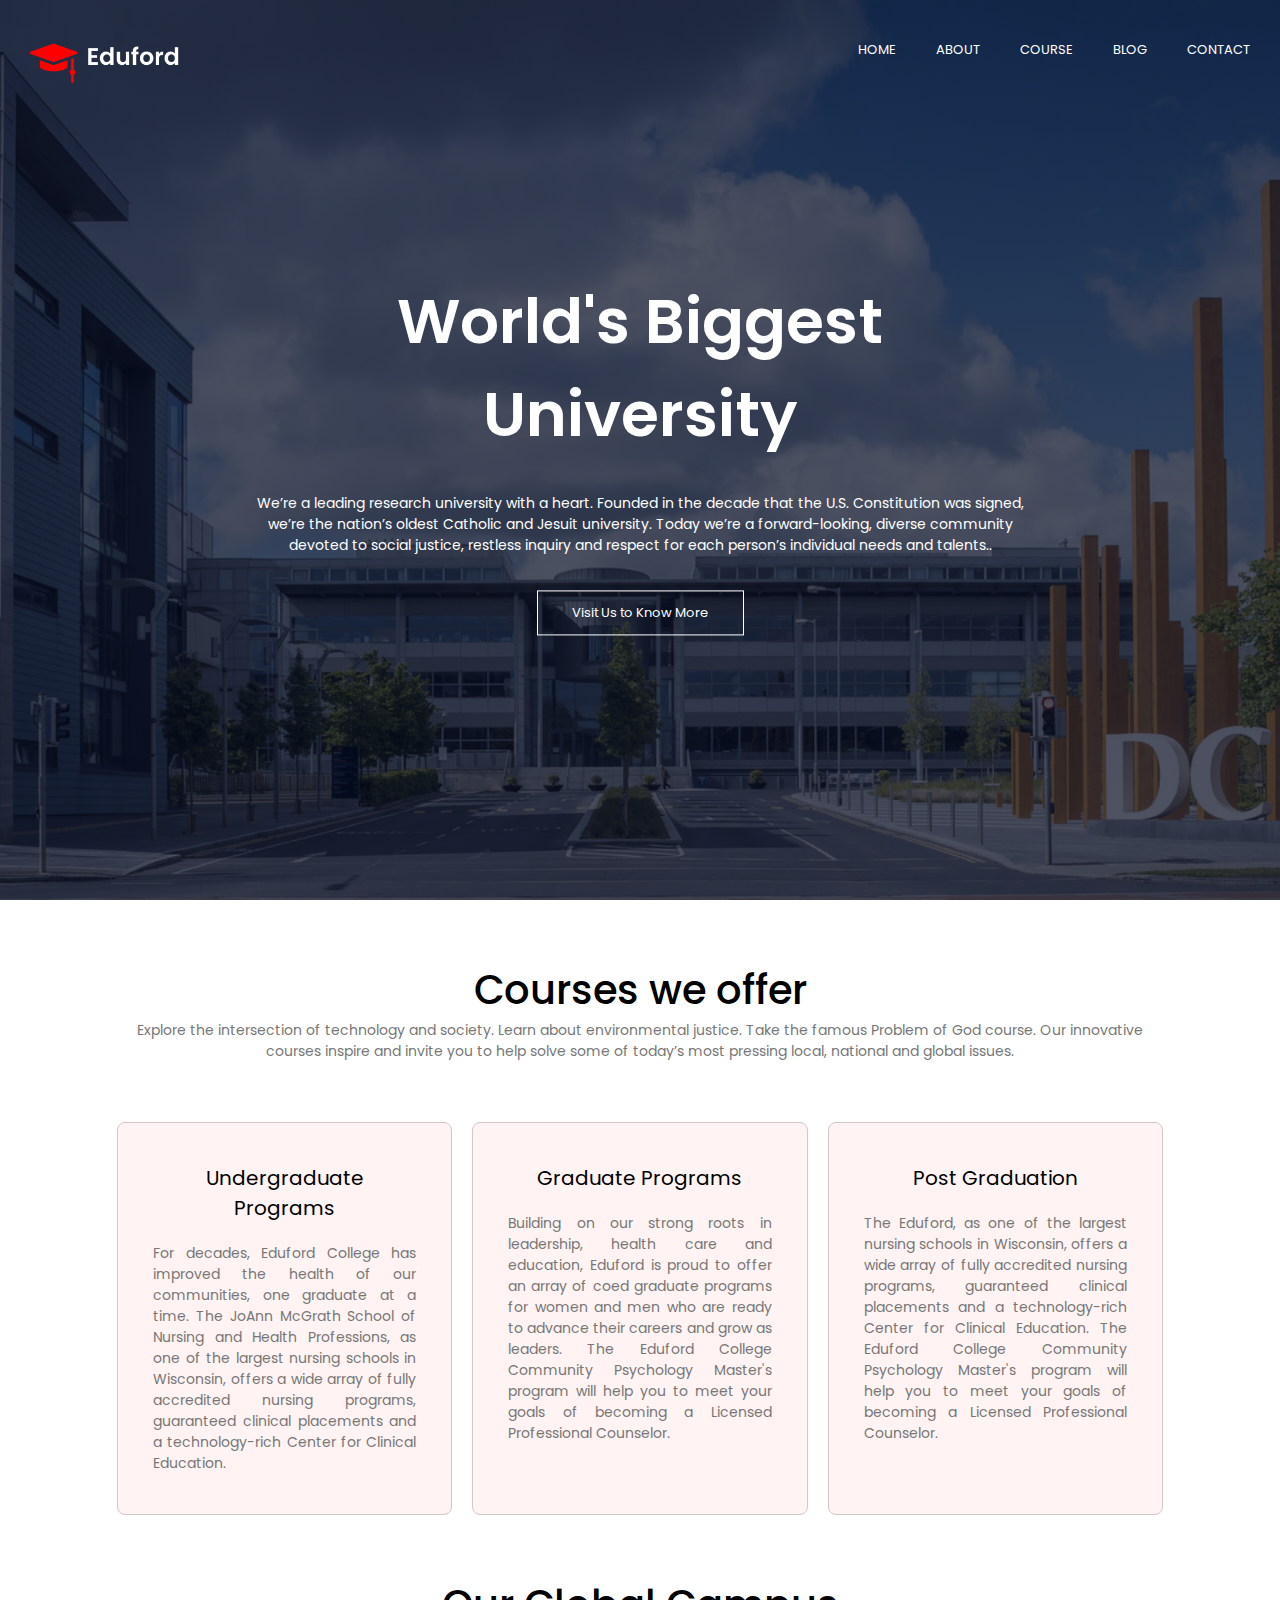
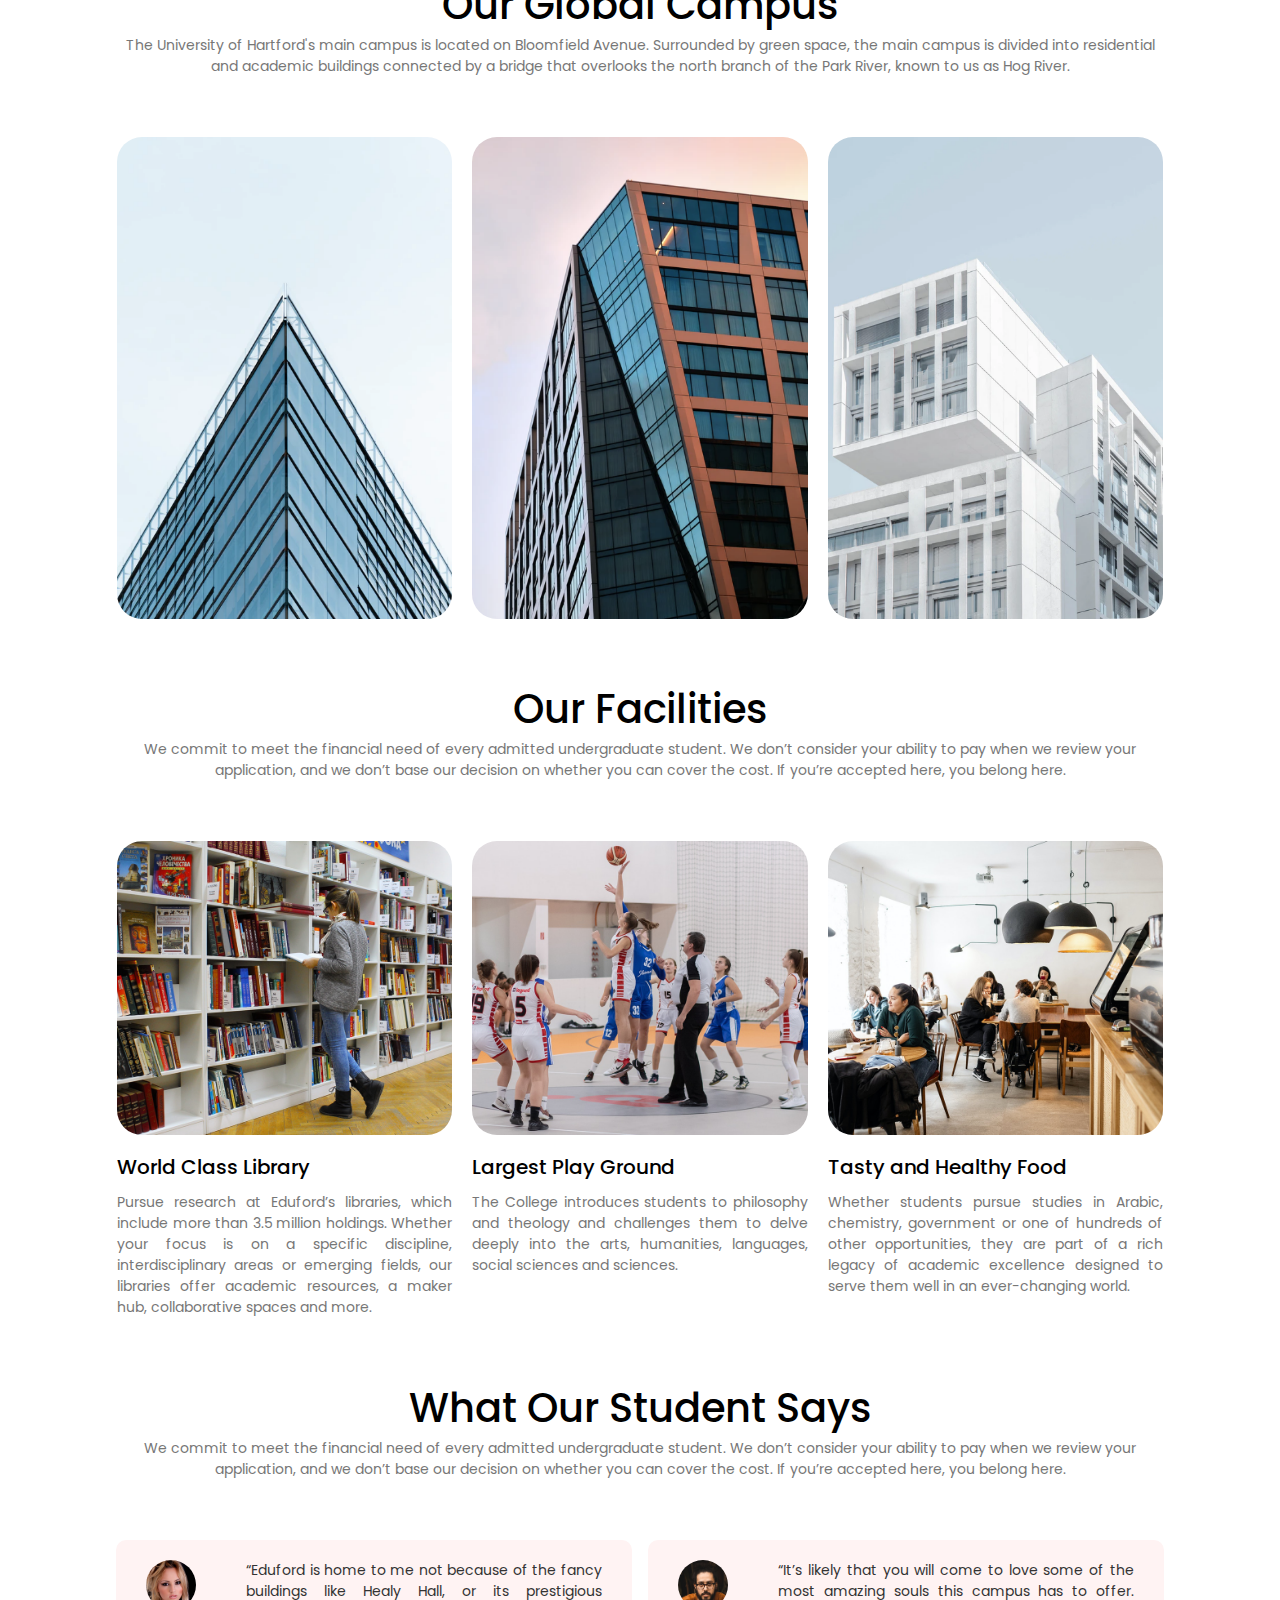
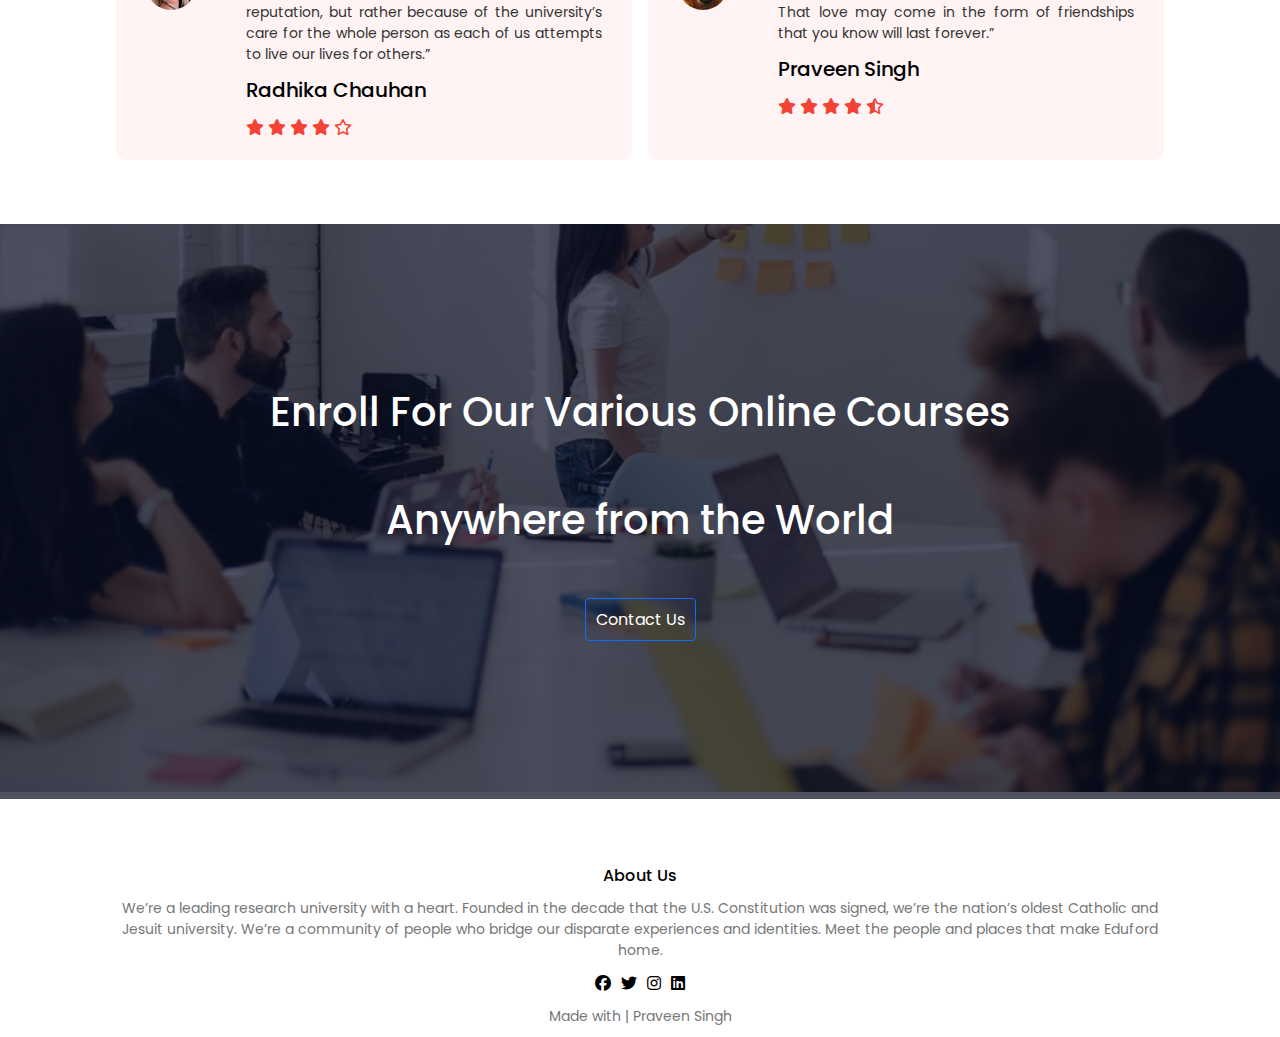
==== index.html @ 40aa1615 "initial commit" ====
<!DOCTYPE html>
<html lang="en">

<head>
    <meta charset="UTF-8">
    <meta http-equiv="X-UA-Compatible" content="IE=edge">
    <meta name="viewport" content="width=device-width, initial-scale=1.0">
    <link rel="stylesheet" href="style.css">
    <link rel="stylesheet" href="https://cdnjs.cloudflare.com/ajax/libs/font-awesome/6.3.0/css/all.min.css" />
    <title>Eduford University (Home)</title>
</head>

<body>
    <section class="header">
        <nav class="flex">
            <a href=""><img src="./eduford_img/logo.png" width="150" alt="Company Logo"></a>
            <div class="nav-links flex" id="navLinks">
                <i class="fa fa-times" onclick="hideMenu()" id="times"></i><br>
                <a href="#" class="links">HOME</a>
                <a href="./about.html" class="links" target="_blank">ABOUT</a>
                <a href="./courses.html" class="links" target="_blank">COURSE</a>
                <a href="./blog.html" class="links" target="_blank">BLOG</a>
                <a href="./contact.html" class="links">CONTACT</a>
            </div>
            <i class="fa fa-bars" onclick="showMenu()" id="bars"></i>
        </nav>
        <div class="text-box">
            <h1>World's Biggest University</h1>
            <p>We’re a leading research university with a heart. Founded in the decade that the U.S. Constitution was
                signed, we’re the nation’s oldest Catholic and Jesuit university. Today we’re a forward-looking, diverse
                community devoted to social justice, restless inquiry and respect for each person’s individual needs and
                talents..
            </p>
            <a href="" class="btn">Visit Us to Know More</a>
        </div>
    </section>



    <section class="main container">
        <div class="main-head">
            <h2>Courses we offer</h2>
            <p>Explore the intersection of technology and society. Learn about environmental justice. Take the famous
                Problem of God course. Our innovative courses inspire and invite you to help solve some of today’s most
                pressing local, national and global issues.</p>
        </div>
        <div class="main-cards flex">
            <div class="programs">
                <h3>Undergraduate Programs</h3>
                <p>For decades, Eduford College has improved the health of our communities, one graduate at a time. The
                    JoAnn McGrath School of Nursing and Health Professions, as one of the largest nursing schools in
                    Wisconsin, offers a wide array of fully accredited nursing programs, guaranteed clinical placements
                    and a technology-rich Center for Clinical Education. </p>
            </div>
            <div class="programs">
                <h3>Graduate Programs</h3>
                <p>Building on our strong roots in leadership, health care and education, Eduford is proud to offer an
                    array of coed graduate programs for women and men who are ready to advance their careers and grow as
                    leaders. The Eduford College Community Psychology Master's program will help you to meet your goals
                    of becoming a Licensed Professional Counselor.</p>
            </div>
            <div class="programs">
                <h3>Post Graduation</h3>
                <p>The Eduford, as one of the largest nursing schools in Wisconsin, offers a wide array of fully
                    accredited nursing programs, guaranteed clinical placements and a technology-rich Center for
                    Clinical Education. The Eduford College Community Psychology Master's program will help you to meet
                    your goals of becoming a Licensed Professional Counselor.</p>
            </div>
        </div>

        <!--------------------------------------------- CAMPUS -------------------------------------------------->

        <div class="main-head">
            <h2>Our Global Campus</h2>
            <p>The University of Hartford's main campus is located on Bloomfield Avenue. Surrounded by green space, the
                main campus is divided into residential and academic buildings connected by a bridge that overlooks the
                north branch of the Park River, known to us as Hog River.</p>
        </div>
        <div class="main-cards flex">
            <div class="campus">
                <img src="./eduford_img/london.png" alt="">
                <div class="layer">
                    <h3>LONDON</h3>
                </div>
            </div>
            <div class="campus">
                <img src="./eduford_img/newyork.png" height="570" alt="">
                <div class="layer">
                    <h3>NEW YORK</h3>
                </div>
            </div>
            <div class="campus">
                <img src="./eduford_img/washington.png" height="570" alt="">
                <div class="layer">
                    <h3>WASHINGTON</h3>
                </div>
            </div>
        </div>

        <!--------------------------------------------------FACILITES---------------------------------------------------->

        <div class="main-head">
            <h2>Our Facilities</h2>
            <p>We commit to meet the financial need of every admitted undergraduate student. We don’t consider your
                ability to pay when we review your application, and we don’t base our decision on whether you can cover
                the cost. If you’re accepted here, you belong here.</p>
        </div>
        <div class="main-cards flex">
            <div class="facilites">
                <img src="./eduford_img/library.png" alt="Library">
                <h3>World Class Library</h3>
                <p>Pursue research at Eduford’s libraries, which include more than 3.5 million holdings. Whether your
                    focus is on a specific discipline, interdisciplinary areas or emerging fields, our libraries offer
                    academic resources, a maker hub, collaborative spaces and more.</p>
            </div>
            <div class="facilites">
                <img src="./eduford_img/basketball.png" alt="Basketball">
                <h3>Largest Play Ground</h3>
                <p>The College introduces students to philosophy and theology and challenges them to delve deeply into
                    the arts, humanities, languages, social sciences and sciences.</p>
            </div>
            <div class="facilites">
                <img src="./eduford_img/cafeteria.png" alt="Cafeteria">
                <h3>Tasty and Healthy Food</h3>
                <p>Whether students pursue studies in Arabic, chemistry, government or one of hundreds of other
                    opportunities, they are part of a rich legacy of academic excellence designed to serve them well in
                    an ever-changing world.</p>
            </div>
        </div>

        <!----------------------------------------- REVIEWS ------------------------------------------------------->

        <div class="main-head">
            <h2>What Our Student Says</h2>
            <p>We commit to meet the financial need of every admitted undergraduate student. We don’t consider your
                ability to pay when we review your application, and we don’t base our decision on whether you can cover
                the cost. If you’re accepted here, you belong here.</p>
        </div>
        <div>
            <div class="reviews flex">
                <div class="review flex">
                    <div class="profile">
                        <img src="./eduford_img/user1.jpg" height="50" alt="">
                    </div>
                    <div class="profile-review flex">
                        <p>“Eduford is home to me not because of the fancy buildings like Healy Hall, or its prestigious
                            reputation, but rather because of the university’s care for the whole person as each of us
                            attempts to live our lives for others.”</p>
                        <h3>Radhika Chauhan</h3>
                        <div>
                            <i class="fa fa-star"></i>
                            <i class="fa fa-star"></i>
                            <i class="fa fa-star"></i>
                            <i class="fa fa-star"></i>
                            <i class="fa-regular fa-star"></i>
                        </div>
                    </div>
                </div>
                <div class="review flex">
                    <div class="profile">
                        <img src="./eduford_img/user2.jpg" height="50" alt="">
                    </div>
                    <div class="profile-review flex">
                        <p>“It’s likely that you will come to love some of the most amazing souls this campus has to
                            offer. That love may come in the form of friendships that you know will last forever.” </p>
                        <h3>Praveen Singh</h3>
                        <div>
                            <i class="fa fa-star"></i>
                            <i class="fa fa-star"></i>
                            <i class="fa fa-star"></i>
                            <i class="fa fa-star"></i>
                            <i class="fa-regular fa-star-half-stroke fa-star"></i>
                        </div>
                    </div>
                </div>
            </div>
        </div>
    </section>

    <!-----------------------------------------------FOOTER---------------------------------------------------->
    <section class="footer">
        <div class="foot">
            <img src="./eduford_img/banner2.jpg" alt="">
            <div class="layer2"></div>
            <div class="enroll flex">
                <h2>Enroll For Our Various Online Courses</h2>
                <h2>Anywhere from the World</h2>
                <a href="" class="btn2">Contact Us</a>
            </div>
        </div>
    </section>

    <section class="sub-footer container">
        <div class="sub-foot flex">
            <h4>About Us</h4>
            <p>We’re a leading research university with a heart. Founded in the decade that the U.S. Constitution was signed, we’re the nation’s oldest Catholic and Jesuit university. We’re a community of people who bridge our disparate experiences and identities. Meet the people and places that make Eduford home. </p>
            <div>
                <i class="fa-brands fa-facebook"></i>
                <i class="fa-brands fa-twitter"></i>
                <i class="fa-brands fa-instagram"></i>
                <i class="fa-brands fa-linkedin"></i>
            </div>
            <p>Made with | Praveen Singh</p>
        </div>
    </section>
    <script src="script.js"></script>
</body>

</html>
---- style.css ----
/*-------------------------------------------IMPORTING POPPINS FONTS-------------------------------------------*/

@import url("https://fonts.googleapis.com/css2?family=Poppins:wght@400;500;600;700&display=swap");

/* ------------------------------------------------CSS RESET-------------------------------------------------- */

* {
  padding: 0;
  margin: 0;
  box-sizing: border-box;
}

/*----------------------------------------------UTILITY CLASSES------------------------------------------------*/

body {
  font-family: "Poppins", sans-serif;
}

h1 {
  font-size: 62px;
  color: white;
  font-weight: 600;
}

a {
  text-decoration: none;
  color: #fff;
  font-size: 13px;
}

p {
  color: #fff;
  font-size: 14px;
}

h2 {
  font-size: 40px;
  font-weight: 500;
}

h3 {
  font-size: 20px;
  font-weight: 400;
}

.container {
  width: 85vw;
  margin-inline: auto;
  padding-inline: 20px;
}

.flex {
  display: flex;
}

.btn {
  width: 100%;
  padding: 12px 34px;
  background-color: transparent;
  border: 1px solid #fff;
  transition: 0.5s ease-in-out;
  font-size: 13px;
}

.btn:hover {
  background-color: #f44336;
  border: 1px solid #f44336;
}

.btn:active{
  opacity: 0.5;
}

.btn2{
    padding: 8px 10px;
    background-color: transparent;
    border: 1px solid #0D6EFD;
    border-radius: 4px;
    font-size: 16px;
    transition: 0.5s ease-in-out;
}

.btn2:hover{
    background-color: #0D6EFD;
}

.btn2:active{
  opacity: 0.5;
}

.fa {
  cursor: pointer;
}

/*--------------------------------------------------HEADER-----------------------------------------------------*/

.header {
  min-height: 100vh;
  background: linear-gradient(rgba(4, 9, 30, 0.7), rgba(4, 9, 30, 0.7)),
    url("./eduford_img/banner.png");
  background-position: center;
  background-size: cover;
  position: relative;
}

.header nav {
  justify-content: space-between;
}

.nav-links {
  gap: 40px;
}

.nav-links a::after {
  content: " ";
  display: block;
  width: 0;
  height: 2px;
  background-color: #f44336;
  transition: 0.5s ease-in-out;
  margin: auto;
}

.nav-links a:hover::after {
  width: 100%;
}

.text-box {
  width: 60%;
  text-align: center;
  position: absolute;
  top: 50%;
  left: 50%;
  transform: translate(-50%, -50%);
}

.text-box p {
  margin-block-start: 2rem;
  margin-block-end: 2.7rem;
}

nav .fa {
  display: none;
}

nav a img {
  margin: 40px 30px;
}

.nav-links {
  margin: 40px 30px;
}

/*-----------------------------------------------MEDIA QUERIES SM-------------------------------------------------*/
/*------------------------------Sm->640px-----md->768px-----lg->1024px-----xl->1280px-----------------------------*/

@media screen and (max-width: 640px) {
  .text-box h1 {
    font-size: 28px;
  }

  .text-box p br {
    display: none;
  }

  .text-box {
    width: 100%;
    padding: 15px;
  }

  nav .fa {
    display: inline-block;
    color: #fff;
    font-size: 2rem;
  }

  .nav-links {
    margin: 0;
  }

  .fa-bars {
    margin: 40px 30px;
  }

  .nav-links {
    display: block;
    position: absolute;
    right: -50vw;
    top: 0;
    height: 100vh;
    background-color: #f44336;
    width: 50vw;
    z-index: 2;
    padding: 15px;
    transition: 0.3s ease-in-out;
  }

  #navLinks {
    display: flex;
    gap: 35px;
    flex-direction: column;
  }

  #navLinks a {
    font-size: 1rem;
  }
}

/*-------------------------------------------------------COURSES-------------------------------------------------*/

.main p {
  color: #333;
}

.main-head p {
  color: #777777;
}

.main-head {
  text-align: center;
}

.main-cards {
  justify-content: center;
  gap: 20px;
}

.programs {
  width: 32%;
  border: 1px solid #d2c8c8;
  border-radius: 8px;
  padding: 40px 35px;
  text-align: justify;
  background-color: rgb(255, 243, 243);
  transition: 0.3s ease-in-out;
}

.programs:hover {
  box-shadow: 0 0 10px #777;
}

.programs p {
  color: #777777;
}

.programs h3 {
  text-align: center;
  margin-bottom: 20px;
}

.main-head {
  margin-block: 60px;
}

/*----------------------------------------------MEDIA QURIES-------------------------------------------------*/

@media screen and (max-width: 640px) {
  .main-head h2 {
    font-size: 30px;
  }

  .main-cards {
    flex-direction: column;
  }

  .programs {
    width: 100%;
  }

  .container {
    width: 100vw;
  }
}

/*--------------------------------------------------CAMPUS---------------------------------------------------*/

.campus {
  width: 32%;
  position: relative;
  text-align: center;
}

.campus img {
  width: 100%;
  border-radius: 25px;
  height: 100%;
}

.layer {
  position: absolute;
  top: 0;
  bottom: 0;
  width: 100%;
  height: 100%;
  border-radius: 25px;
  transition: 0.5s ease-in-out;
}

.layer h3 {
  font-size: 35px;
  color: white;
  position: absolute;
  bottom: 0;
  left: 50%;
  transform: translateX(-49%);
  transition: 0.5s ease-in-out;
  opacity: 0;
}

.layer:hover {
  background: rgba(0, 0, 0, 0.5);
}

.layer:hover h3 {
  opacity: 1;
  bottom: 49%;
}

/*----------------------------------------------MEDIA QURIES-------------------------------------------------*/

@media screen and (max-width: 640px) {
  .campus {
    width: 100%;
  }
}

/*-----------------------------------------------FACILITES-----------------------------------------------------*/

.facilites {
    width: 32%;
    position: relative;
}
  
.facilites img {
    width: 100%;
    border-radius: 25px;
}

.facilites h3{
    font-weight: 500;
    margin-block: 10px;
}

.facilites p{
    text-align: justify;
    color: #777777;
}

/*----------------------------------------------MEDIA QURIES-------------------------------------------------*/

@media screen and (max-width:640px) {
    .facilites{
        width: 100%;
    }
}

/* -----------------------------------------------REVIEWS--------------------------------------------------- */

.review{
    width: 49.2%;
    background-color: rgb(255, 243, 243);
    padding: 20px 30px;
    border-radius: 10px;
}

.reviews{
    justify-content: space-between;
}

.profile img{
    border-radius: 50%;
    margin-right: 50px;
}

.profile-review{
    flex-direction: column;
    gap: 10px;
    text-align: justify;
}

.profile-review h3{
    font-weight: 500;
}

.fa-star{
  color: #f44336;
}

/*------------------------------------------------MEDIA QUERIES-------------------------------------------------*/

@media screen and (max-width:640px) {
    .reviews{
        flex-direction: column;
        gap: 10px;
    }

    .review{
        width: 100%;
    }
}

/*----------------------------------------------------FOOTER----------------------------------------------------*/

.footer {
    margin-block: 4rem;
}

.foot{
  position: relative;
}

.foot img{
  width: 100%;
  height: 100%;
}

.layer2{
  position: absolute;
  height: 100%;
  width: 100%;
  background:linear-gradient(rgba(4, 9, 30, 0.7), rgba(4, 9, 30, 0.7));
  top: 0;
  bottom: 0;
}

.enroll{
    height: 100%;
    width: 100%;
    color: white;
    text-align: center;
    flex-direction: column;
    justify-content: center;
    align-items: center;
    gap: 3rem;
    position: absolute;
    top: 0;
}

.enroll a{
    width: fit-content;
}

/*--------------------------------------------MEDIA QUERIES----------------------------------------------------*/

@media screen and (max-width:640px) {
    .enroll h2{
        font-size: 20px;
        margin-inline: 9px;
    }

    .enroll{
      gap: 15px;
        border-radius: 1rem;
    }
}

/*----------------------------------------------SUB-FOOTER -------------------------------------------------------*/

.sub-foot{
  flex-direction: column;
  text-align: center;
  gap: 10px;
  margin-bottom: 10px;
}

.fa-brands{
  margin-inline: 3px;
}

.fa-brands:hover{
  color: #0D6EFD;
  cursor: pointer;
}

.sub-foot h4{
  font-weight: 500;
}

.sub-foot p{
  color: #777777;
}
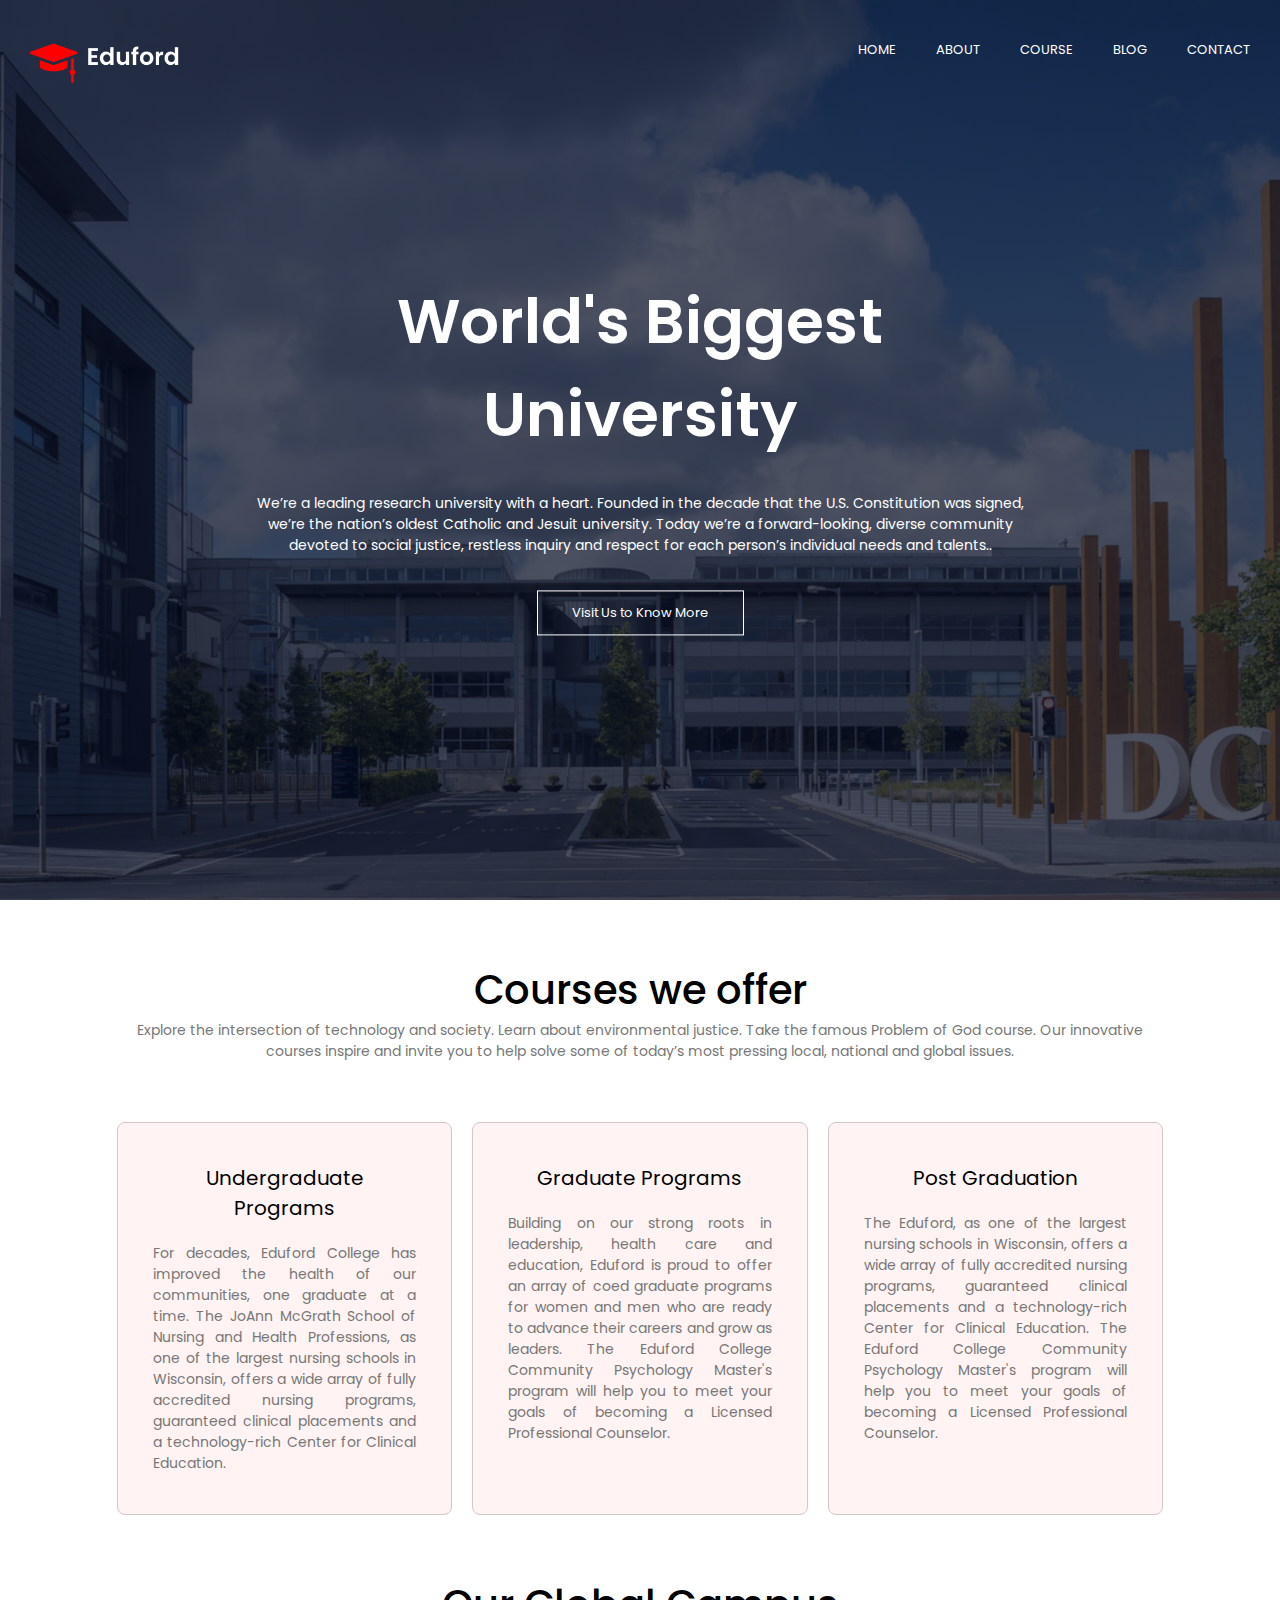
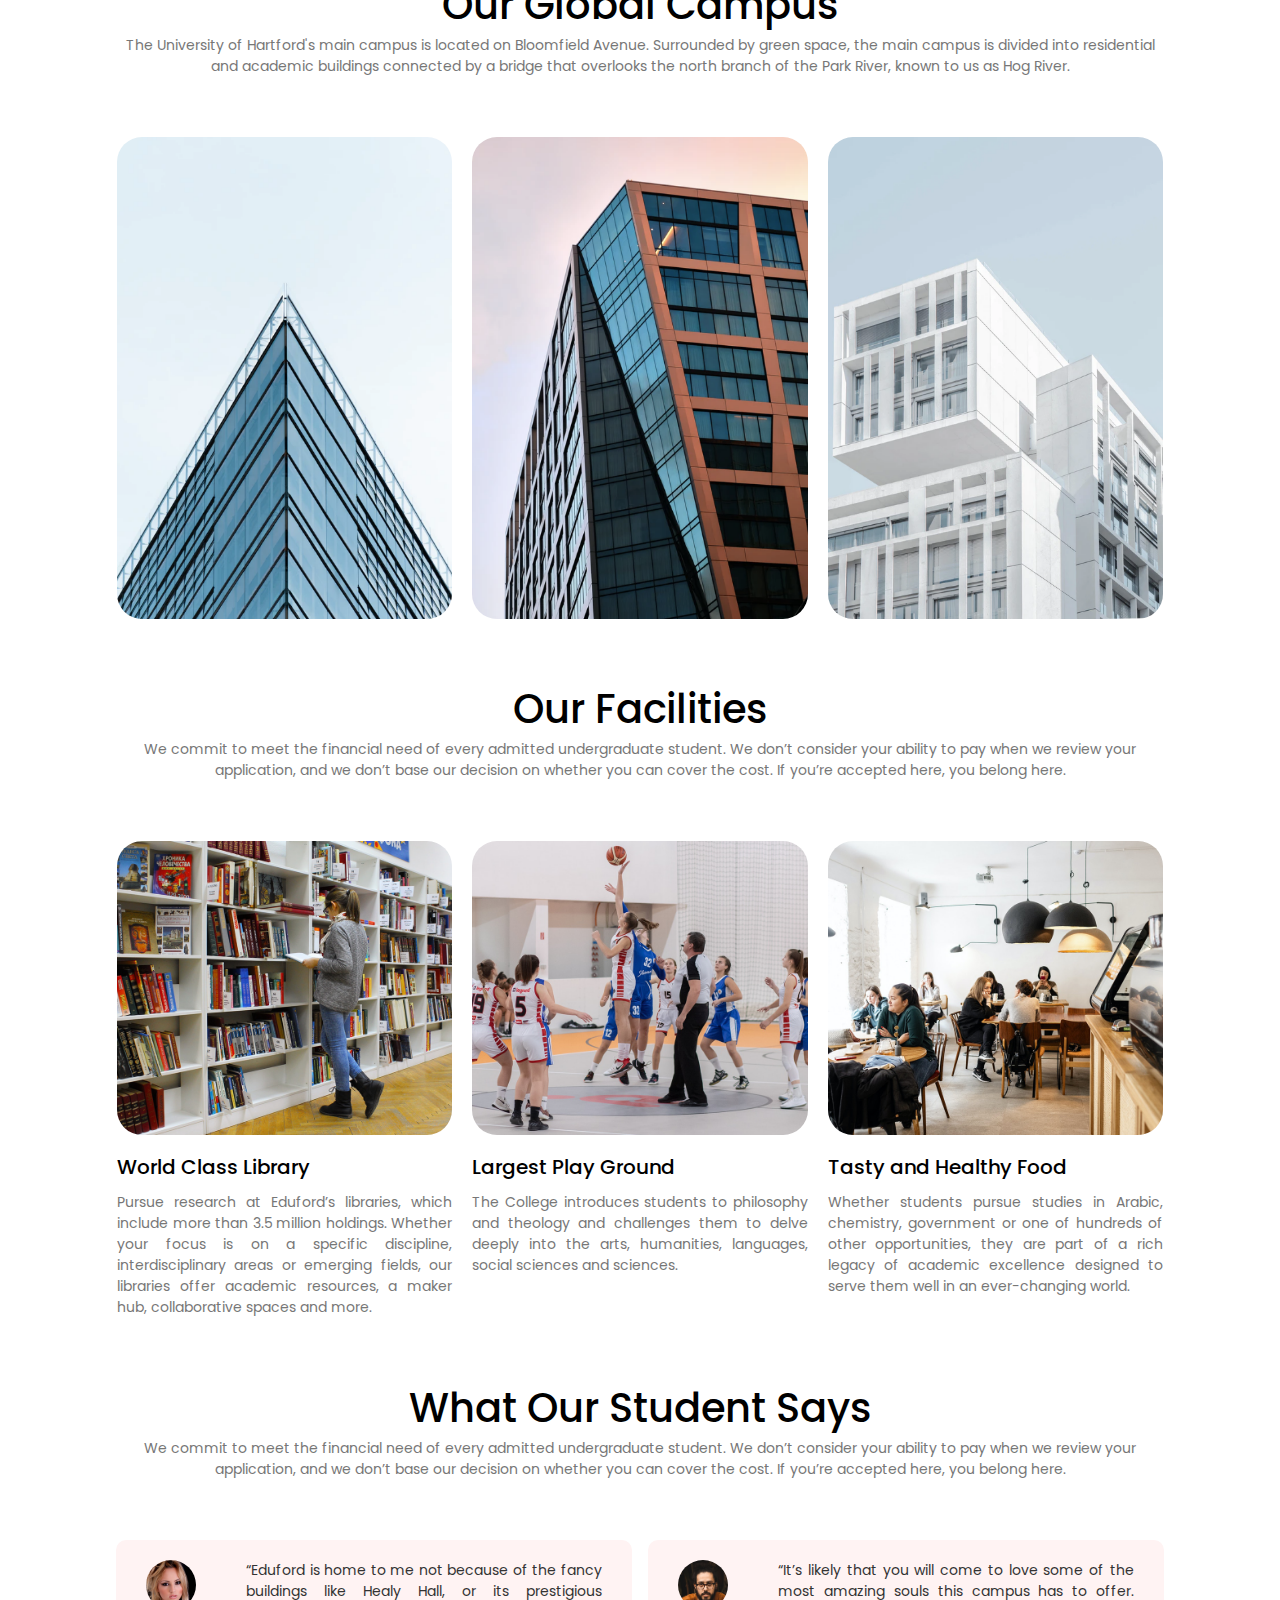
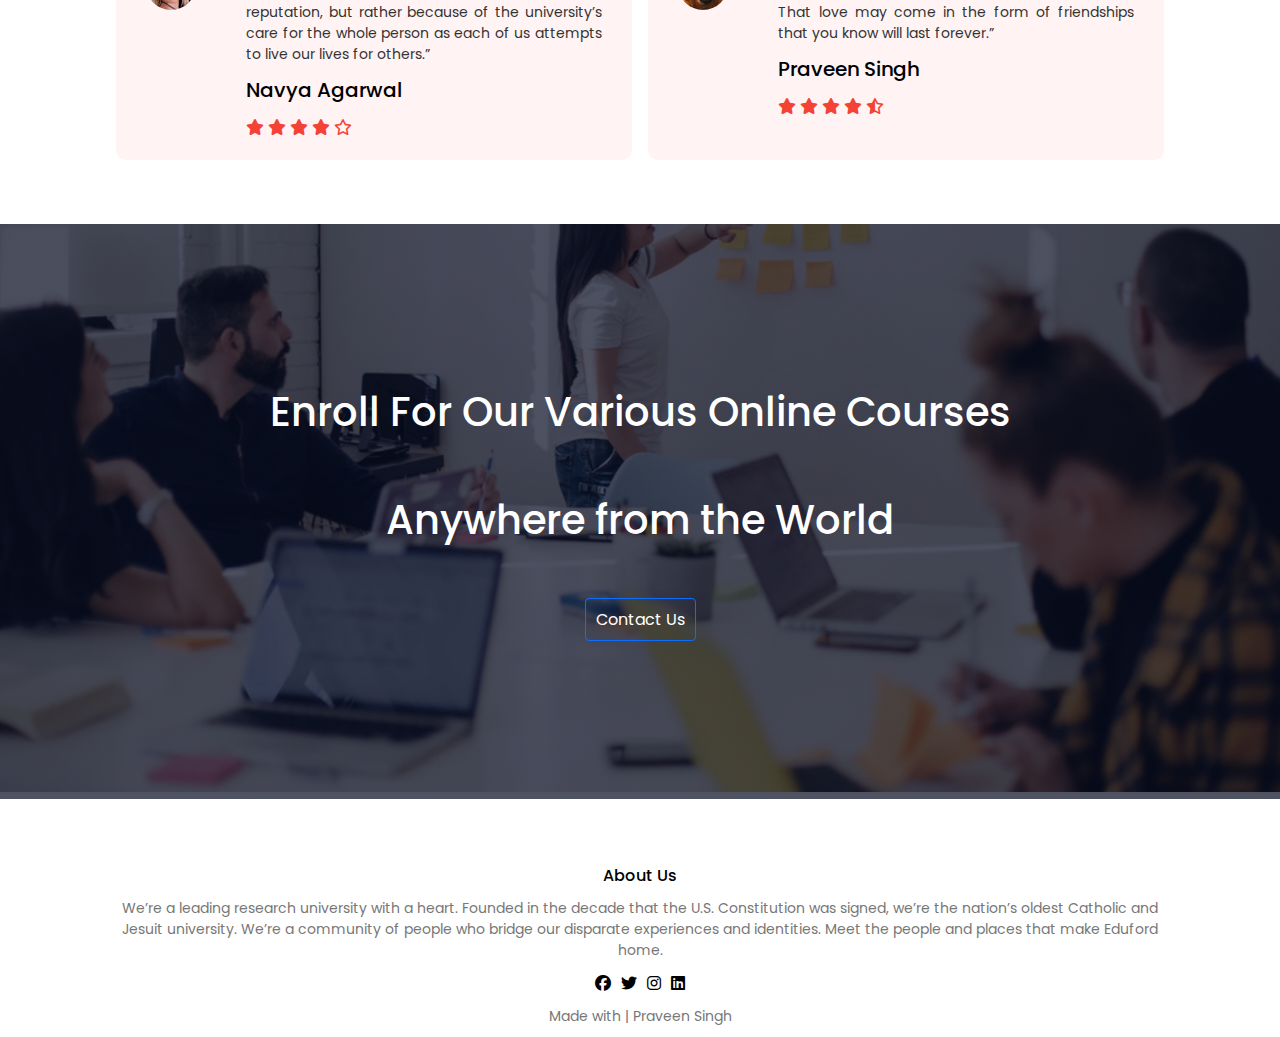
==== commit f33208f5: "Update index.html" ====
--- a/index.html
+++ b/index.html
@@ -146,7 +146,7 @@
                         <p>“Eduford is home to me not because of the fancy buildings like Healy Hall, or its prestigious
                             reputation, but rather because of the university’s care for the whole person as each of us
                             attempts to live our lives for others.”</p>
-                        <h3>Radhika Chauhan</h3>
+                        <h3>Navya Agarwal</h3>
                         <div>
                             <i class="fa fa-star"></i>
                             <i class="fa fa-star"></i>
@@ -206,4 +206,4 @@
     <script src="script.js"></script>
 </body>
 
-</html>+</html>
